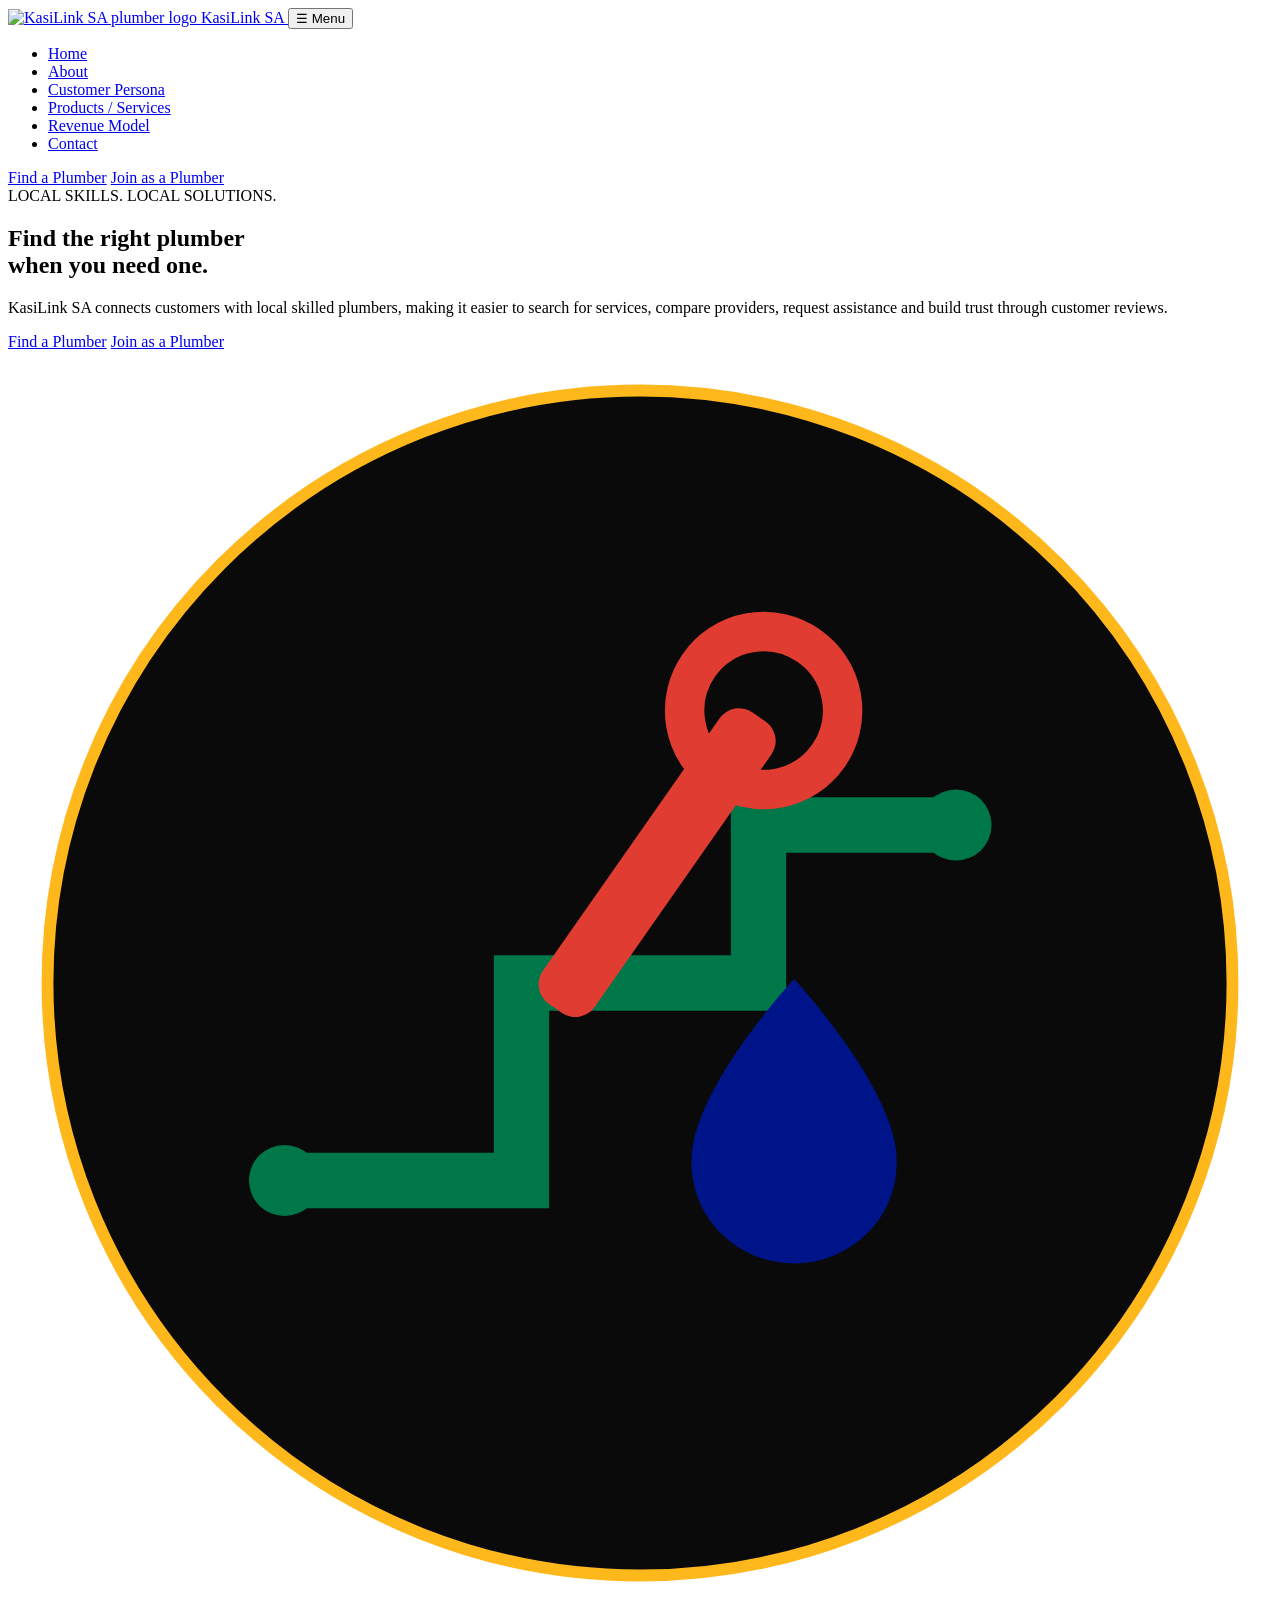
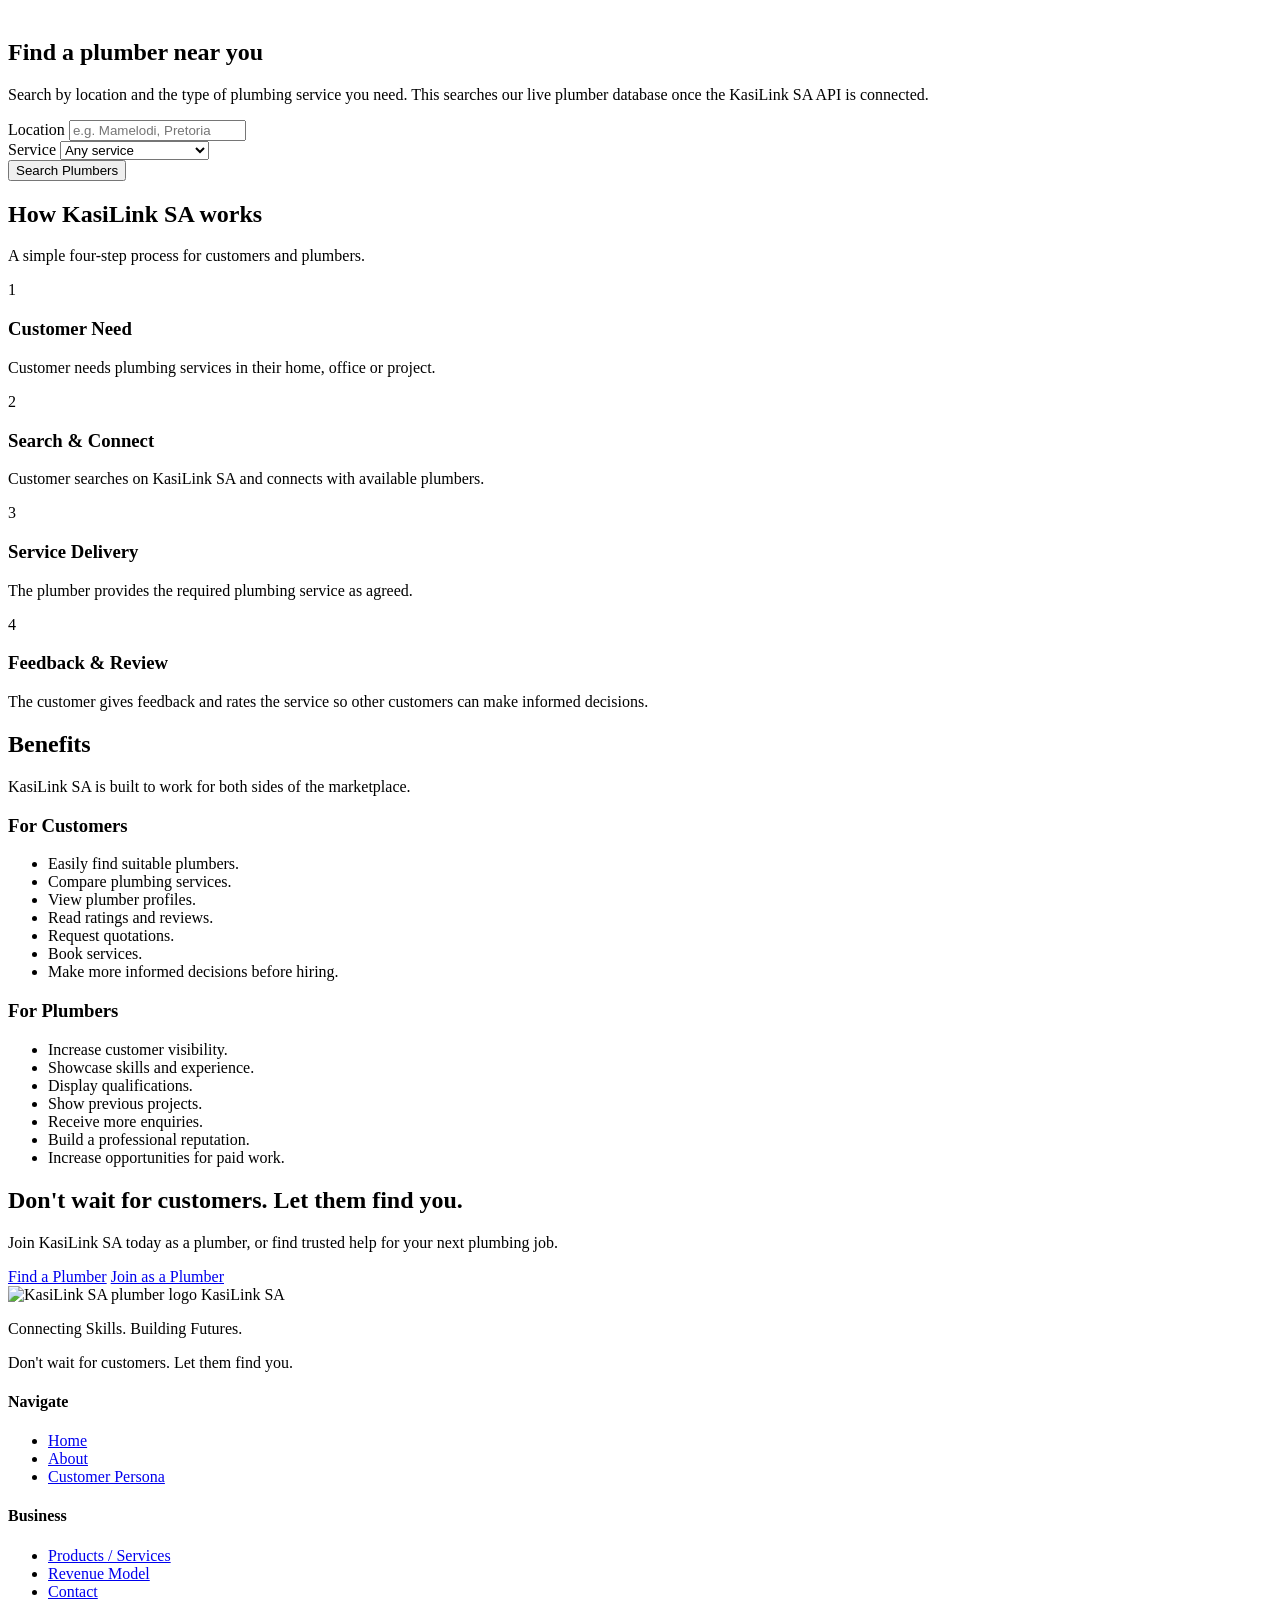
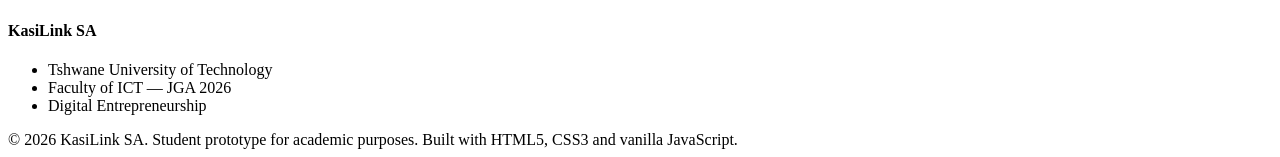
==== index.html @ dc48fbcb "Add files via upload" ====
<!DOCTYPE html>
<html lang="en">
<head>
<meta charset="UTF-8">
<meta name="viewport" content="width=device-width, initial-scale=1.0">
<title>KasiLink SA — Connecting Skills. Building Futures.</title>
<meta name="description" content="KasiLink SA connects customers with trusted local plumbers across South Africa. Search, compare, book and review plumbing services in one place.">
<link rel="stylesheet" href="css/style.css">
</head>
<body>

<!-- ============ HEADER ============ -->
<header class="site-header">
  <div class="container header-inner">
    <a href="index.html" class="brand">
      <img src="images/kasilink-logo.png" alt="KasiLink SA plumber logo">
      <span class="brand-name">KasiLink SA</span>
    </a>

    <button id="nav-toggle" class="nav-toggle" aria-expanded="false" aria-controls="main-nav">☰ Menu</button>

    <nav id="main-nav" class="main-nav" aria-label="Main navigation">
      <ul>
        <li><a href="index.html" aria-current="page">Home</a></li>
        <li><a href="about.html">About</a></li>
        <li><a href="persona.html">Customer Persona</a></li>
        <li><a href="services.html">Products / Services</a></li>
        <li><a href="revenue.html">Revenue Model</a></li>
        <li><a href="contact.html">Contact</a></li>
      </ul>
    </nav>

    <div class="header-cta">
      <a href="services.html#search" class="btn btn-primary">Find a Plumber</a>
      <a href="contact.html#join" class="btn btn-secondary">Join as a Plumber</a>
    </div>
  </div>
</header>

<!-- ============ HERO ============ -->
<section class="hero">
  <div class="container hero-inner">
    <div class="hero-copy">
      <span class="hero-label">LOCAL SKILLS. LOCAL SOLUTIONS.</span>
      <h1>Find the right plumber<br>when you need one.</h1>
      <p>KasiLink SA connects customers with local skilled plumbers, making it easier to search for services, compare providers, request assistance and build trust through customer reviews.</p>
      <div class="hero-actions">
        <a href="services.html#search" class="btn btn-primary">Find a Plumber</a>
        <a href="contact.html#join" class="btn btn-secondary">Join as a Plumber</a>
      </div>
    </div>
    <div class="hero-art" aria-hidden="true">
      <!-- Simple original SVG illustration referencing plumbing tools -->
      <svg viewBox="0 0 320 320" xmlns="http://www.w3.org/2000/svg">
        <circle cx="160" cy="160" r="150" fill="#0a0a0a" stroke="#FFB81C" stroke-width="3"/>
        <g stroke="#FFFFFF" stroke-width="6" fill="none" stroke-linecap="round">
          <!-- pipe -->
          <path d="M70 210 h60 v-50 h60 v-40 h50" stroke="#007749" stroke-width="14"/>
          <circle cx="70" cy="210" r="9" fill="#007749" stroke="none"/>
          <circle cx="240" cy="120" r="9" fill="#007749" stroke="none"/>
        </g>
        <!-- wrench -->
        <g transform="translate(150,150) rotate(35)">
          <rect x="-8" y="-70" width="16" height="90" rx="6" fill="#E03C31"/>
          <circle cx="0" cy="-72" r="20" fill="none" stroke="#E03C31" stroke-width="10"/>
        </g>
        <!-- droplet -->
        <path d="M225 205 c0 16 -13 26 -26 26 s-26 -10 -26 -26 c0 -18 26 -46 26 -46 s26 28 26 46 z" fill="#001489"/>
      </svg>
    </div>
  </div>
</section>

<!-- ============ FIND A PLUMBER (search) ============ -->
<section class="section" id="search">
  <div class="container">
    <h2 class="section-title">Find a plumber near you</h2>
    <p class="section-sub">Search by location and the type of plumbing service you need. This searches our live plumber database once the KasiLink SA API is connected.</p>

    <div class="search-panel">
      <form id="plumber-search-form" class="search-form">
        <div class="field">
          <label for="search-location">Location</label>
          <input type="text" id="search-location" name="location" placeholder="e.g. Mamelodi, Pretoria">
        </div>
        <div class="field">
          <label for="search-service">Service</label>
          <select id="search-service" name="service">
            <option value="">Any service</option>
            <option>Residential Plumbing</option>
            <option>Leak Repairs</option>
            <option>Bathroom Plumbing</option>
            <option>Water-Pipe Services</option>
            <option>Geyser Plumbing</option>
            <option>Emergency Plumbing</option>
          </select>
        </div>
        <button type="submit" class="btn btn-primary">Search Plumbers</button>
      </form>
    </div>

    <div id="search-results">
      <p id="search-status" class="mt-0"></p>
    </div>
  </div>
</section>

<!-- ============ HOW KASILINK WORKS ============ -->
<section class="section section-alt">
  <div class="container">
    <h2 class="section-title">How KasiLink SA works</h2>
    <p class="section-sub">A simple four-step process for customers and plumbers.</p>

    <div class="steps">
      <div class="step-card">
        <div class="step-num">1</div>
        <h3>Customer Need</h3>
        <p>Customer needs plumbing services in their home, office or project.</p>
      </div>
      <div class="step-card">
        <div class="step-num">2</div>
        <h3>Search &amp; Connect</h3>
        <p>Customer searches on KasiLink SA and connects with available plumbers.</p>
      </div>
      <div class="step-card">
        <div class="step-num">3</div>
        <h3>Service Delivery</h3>
        <p>The plumber provides the required plumbing service as agreed.</p>
      </div>
      <div class="step-card">
        <div class="step-num">4</div>
        <h3>Feedback &amp; Review</h3>
        <p>The customer gives feedback and rates the service so other customers can make informed decisions.</p>
      </div>
    </div>
  </div>
</section>

<!-- ============ BENEFITS ============ -->
<section class="section">
  <div class="container">
    <h2 class="section-title">Benefits</h2>
    <p class="section-sub">KasiLink SA is built to work for both sides of the marketplace.</p>

    <div class="benefits-grid">
      <div class="benefit-panel customer">
        <h3>For Customers</h3>
        <ul>
          <li>Easily find suitable plumbers.</li>
          <li>Compare plumbing services.</li>
          <li>View plumber profiles.</li>
          <li>Read ratings and reviews.</li>
          <li>Request quotations.</li>
          <li>Book services.</li>
          <li>Make more informed decisions before hiring.</li>
        </ul>
      </div>
      <div class="benefit-panel plumber">
        <h3>For Plumbers</h3>
        <ul>
          <li>Increase customer visibility.</li>
          <li>Showcase skills and experience.</li>
          <li>Display qualifications.</li>
          <li>Show previous projects.</li>
          <li>Receive more enquiries.</li>
          <li>Build a professional reputation.</li>
          <li>Increase opportunities for paid work.</li>
        </ul>
      </div>
    </div>
  </div>
</section>

<!-- ============ CTA BAND ============ -->
<section class="cta-band">
  <div class="container">
    <h2>Don't wait for customers. Let them find you.</h2>
    <p>Join KasiLink SA today as a plumber, or find trusted help for your next plumbing job.</p>
    <div class="btn-group">
      <a href="services.html#search" class="btn btn-primary">Find a Plumber</a>
      <a href="contact.html#join" class="btn btn-secondary">Join as a Plumber</a>
    </div>
  </div>
</section>

<!-- ============ FOOTER ============ -->
<footer class="site-footer">
  <div class="container">
    <div class="footer-grid">
      <div>
        <div class="footer-brand">
          <img src="images/kasilink-logo.png" alt="KasiLink SA plumber logo">
          <span>KasiLink SA</span>
        </div>
        <p class="footer-tagline">Connecting Skills. Building Futures.</p>
        <p class="footer-tagline">Don't wait for customers. Let them find you.</p>
      </div>
      <div>
        <h4>Navigate</h4>
        <ul>
          <li><a href="index.html">Home</a></li>
          <li><a href="about.html">About</a></li>
          <li><a href="persona.html">Customer Persona</a></li>
        </ul>
      </div>
      <div>
        <h4>Business</h4>
        <ul>
          <li><a href="services.html">Products / Services</a></li>
          <li><a href="revenue.html">Revenue Model</a></li>
          <li><a href="contact.html">Contact</a></li>
        </ul>
      </div>
      <div>
        <h4>KasiLink SA</h4>
        <ul>
          <li>Tshwane University of Technology</li>
          <li>Faculty of ICT — JGA 2026</li>
          <li>Digital Entrepreneurship</li>
        </ul>
      </div>
    </div>
    <div class="footer-bottom">
      <span>&copy; 2026 KasiLink SA. Student prototype for academic purposes.</span>
      <span>Built with HTML5, CSS3 and vanilla JavaScript.</span>
    </div>
  </div>
</footer>

<script src="js/script.js"></script>
</body>
</html>
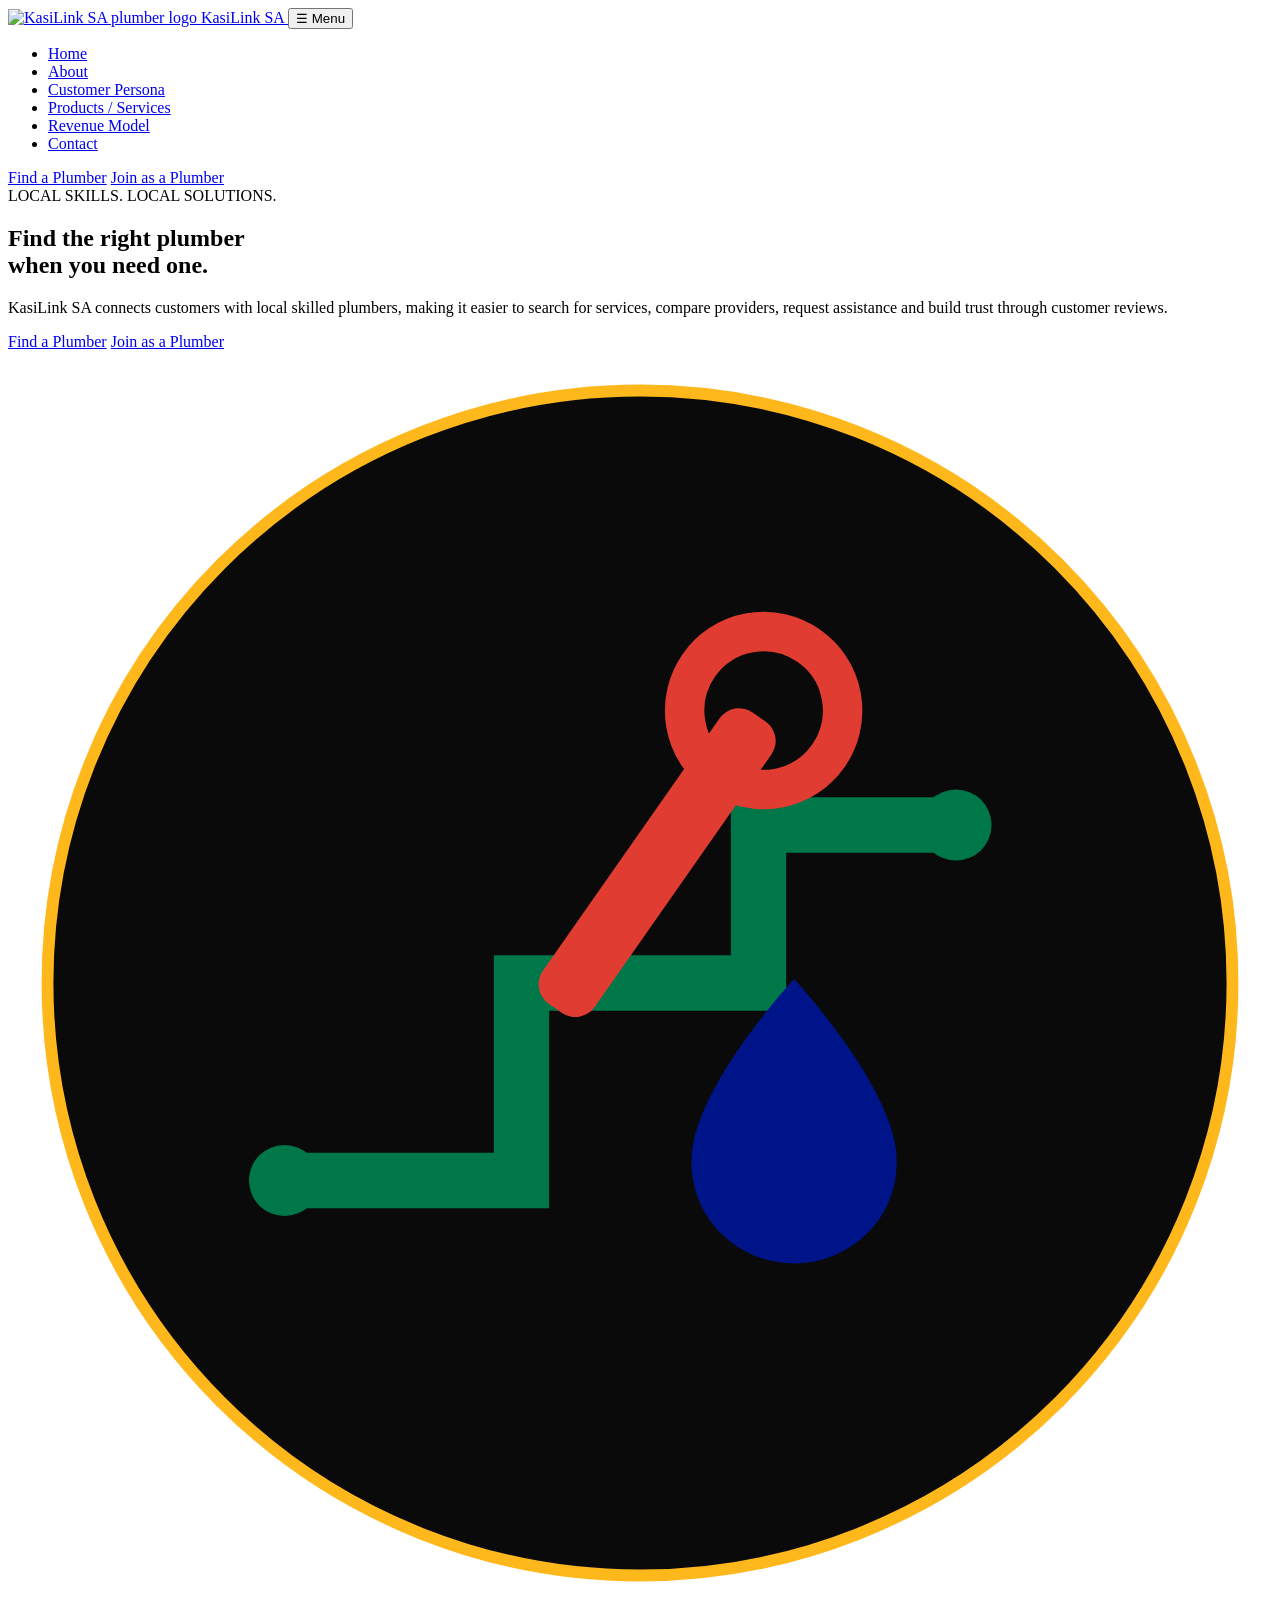
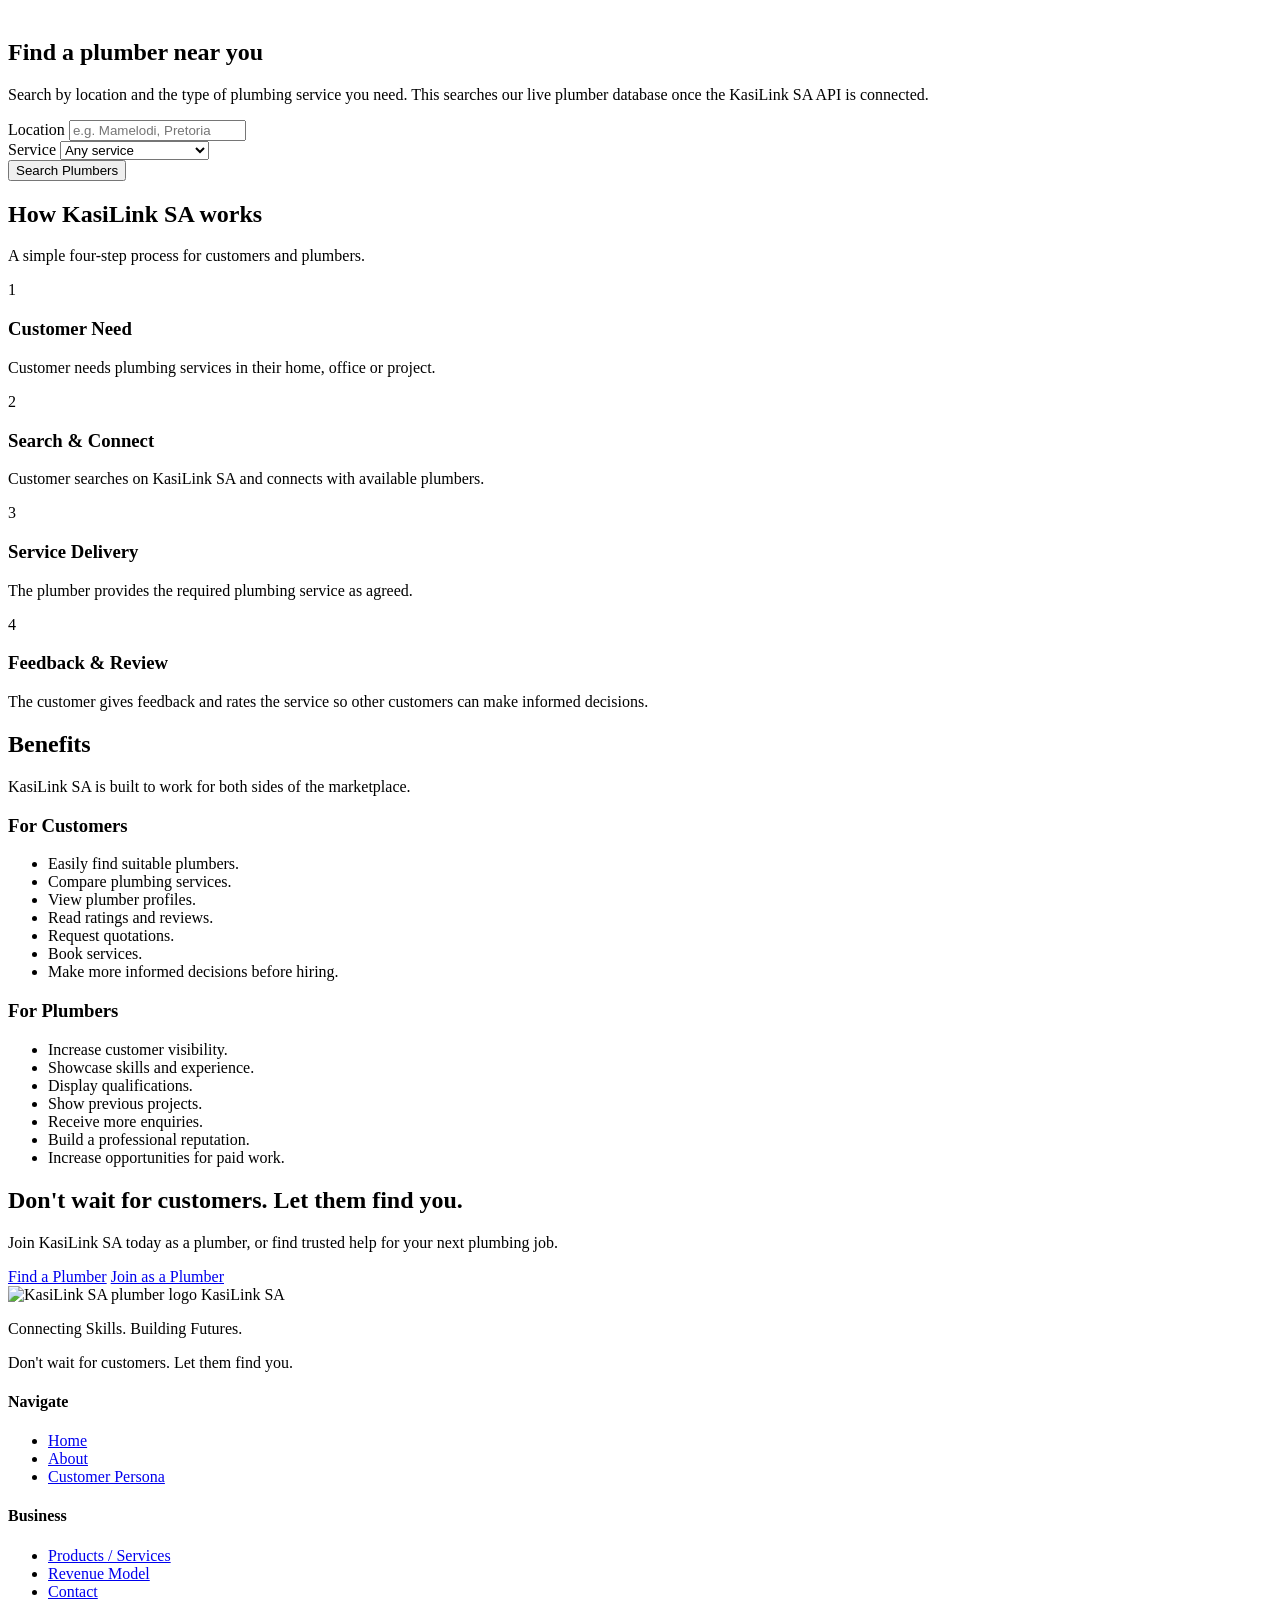
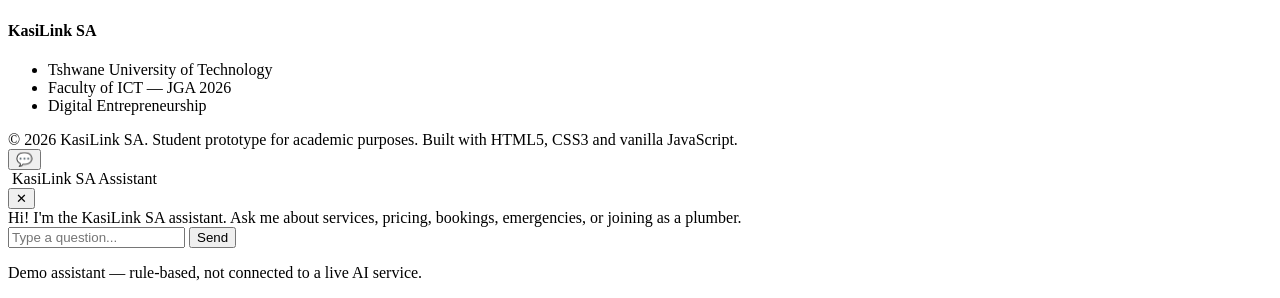
==== commit b2e0bbe0: "Add files via upload" ====
--- a/index.html
+++ b/index.html
@@ -227,6 +227,28 @@
   </div>
 </footer>
 
+<!-- ============ AI ASSISTANT (rule-based chat widget) ============ -->
+<button id="chat-toggle" class="chat-toggle" aria-expanded="false" aria-controls="chat-panel" aria-label="Open KasiLink SA assistant">💬</button>
+
+<div id="chat-panel" class="chat-panel" role="dialog" aria-label="KasiLink SA assistant">
+  <div class="chat-head">
+    <div class="chat-head-title">
+      <img src="images/kasilink-logo.png" alt="">
+      <span>KasiLink SA Assistant</span>
+    </div>
+    <button id="chat-close" class="chat-close" aria-label="Close assistant">✕</button>
+  </div>
+  <div id="chat-log" class="chat-log">
+    <div class="chat-msg bot">Hi! I'm the KasiLink SA assistant. Ask me about services, pricing, bookings, emergencies, or joining as a plumber.</div>
+  </div>
+  <div id="chat-quick-replies" class="chat-quick-replies"></div>
+  <form id="chat-form" class="chat-form">
+    <input type="text" id="chat-input" placeholder="Type a question..." aria-label="Type a question for the assistant">
+    <button type="submit">Send</button>
+  </form>
+  <p class="chat-disclaimer">Demo assistant — rule-based, not connected to a live AI service.</p>
+</div>
+
 <script src="js/script.js"></script>
 </body>
 </html>
